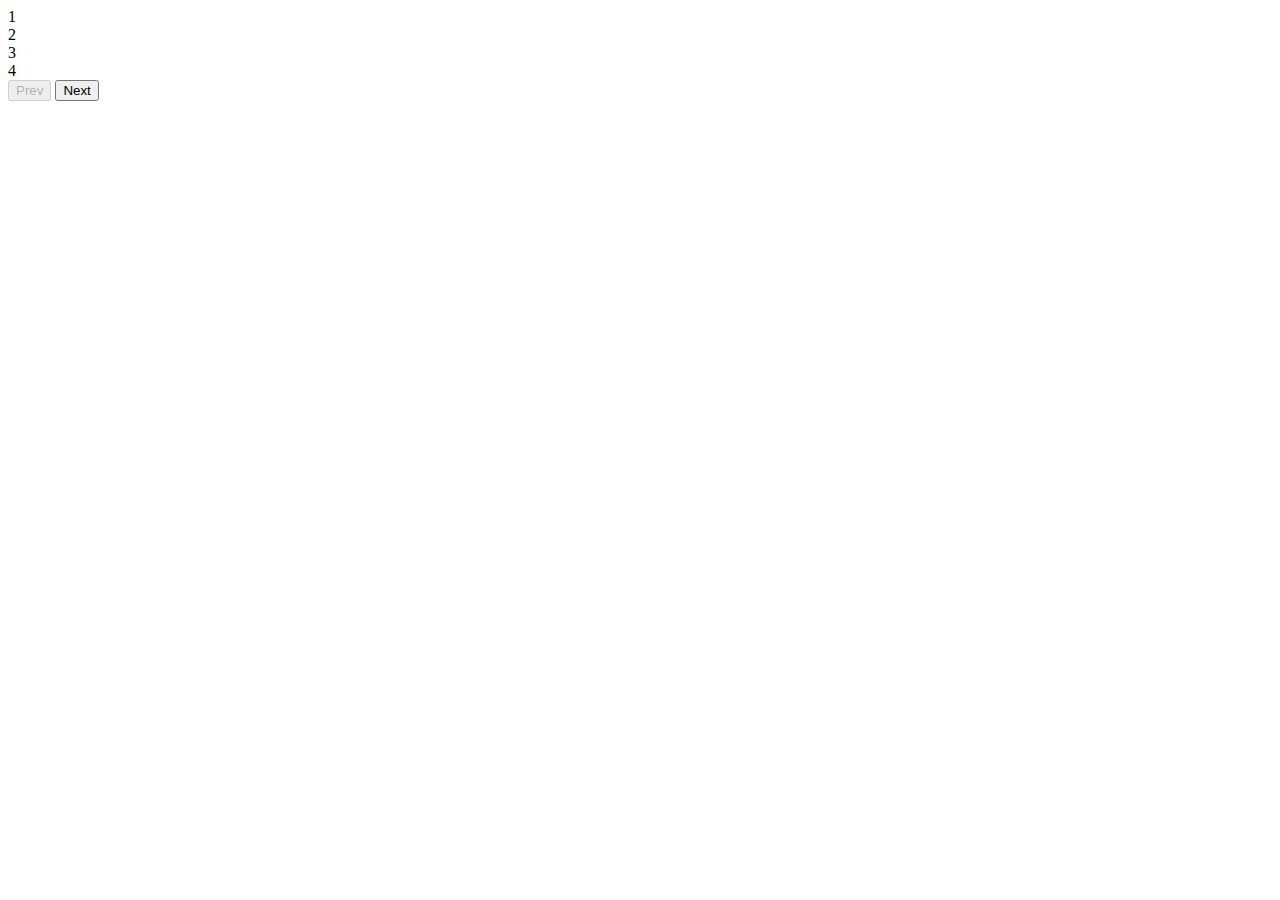
==== progress steps/index.html @ 16f2cb24 "Progress Steps" ====
<!DOCTYPE html>
<html lang="en">
<head>
    <meta charset="UTF-8">
    <meta http-equiv="X-UA-Compatible" content="IE=edge">
    <meta name="viewport" content="width=device-width, initial-scale=1.0">
    <link rel="stylesheet" href="style.css">
    <title>Progress steps</title>
</head>
<body>
    <div class="container">
        <div class="progress_container">
            <div class="progress" id="progress">

            </div>
            <div class="circle active">1</div>
            <div class="circle">2</div>
            <div class="circle">3</div>
            <div class="circle">4</div>
        </div>

        <button class="btn" id="prev" disabled>Prev</button>
        <button class="btn" id="next">Next</button>

    </div>
    <script src="script.js"></script>
</body>
</html>
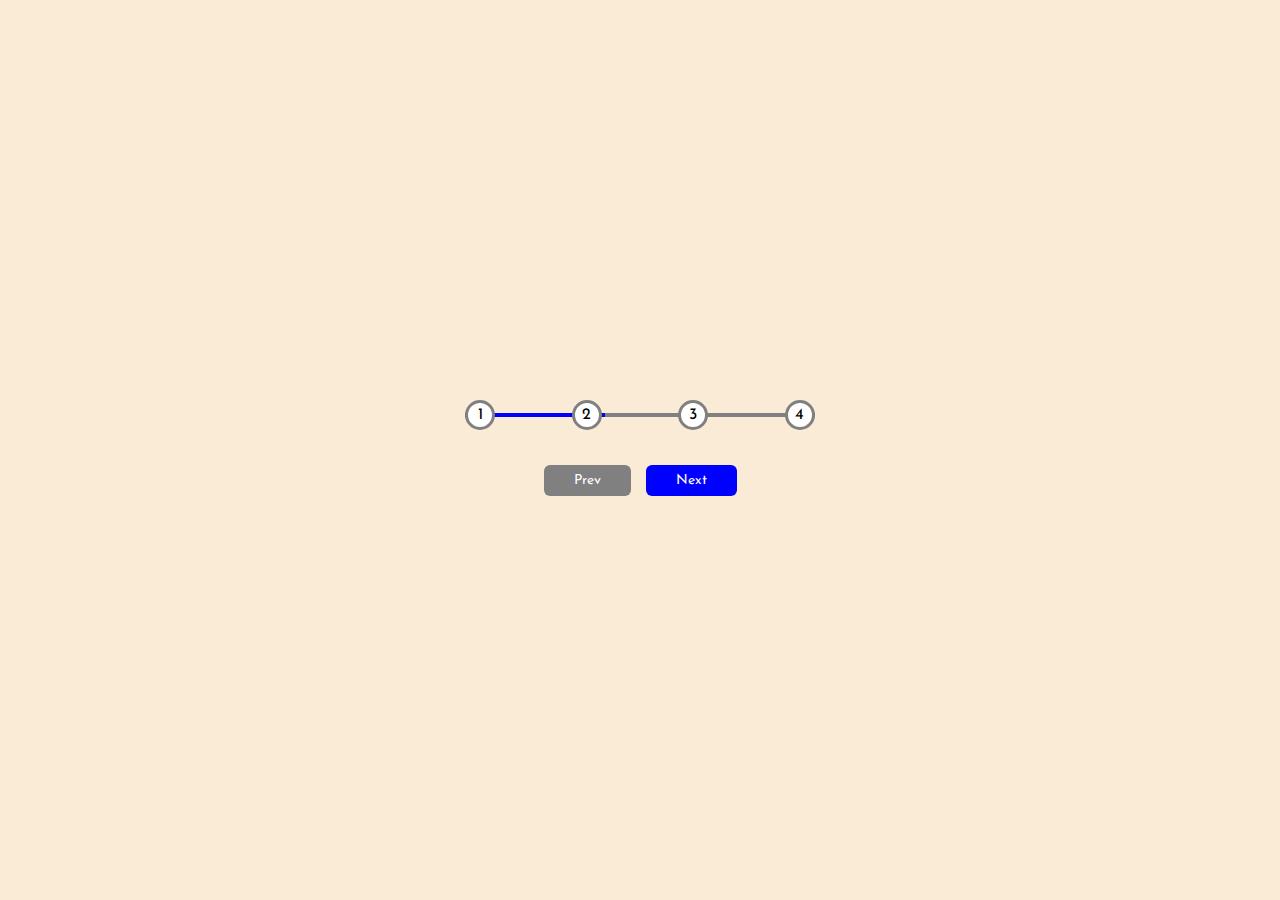
==== commit ff780a3e: "Progress steps css" ====
--- a/progress steps/index.html
+++ b/progress steps/index.html
@@ -9,7 +9,7 @@
 </head>
 <body>
     <div class="container">
-        <div class="progress_container">
+        <div class="progress-container">
             <div class="progress" id="progress">
 
             </div>
--- a/progress steps/style.css
+++ b/progress steps/style.css
@@ -0,0 +1,97 @@
+@import url('https://fonts.googleapis.com/css2?family=Josefin+Sans:wght@700&display=swap');
+
+*{
+    box-sizing: border-box;
+}
+
+body{
+    background-color: antiquewhite;
+    font-family: 'Josefin Sans', sans-serif;
+    display: flex;
+    align-items: center;
+    justify-content: center;
+    height: 100vh;
+    overflow: hidden;
+    margin: 0;
+    
+}
+
+.container{
+    text-align: center;
+}
+
+.progress-container{
+    display: flex;
+    justify-content: space-between;
+    position: relative;
+    margin-bottom: 30px;
+    max-width: 100%;
+    width: 350px;
+
+}
+
+.progress-container::before{
+    content: '';
+    background-color: gray;
+    position: absolute;
+    top: 50%;
+    left: 0;
+    transform: translateY(-50%);
+    height: 4px;
+    width: 100%;
+    z-index: -1;
+}
+
+.progress{
+    background-color: blue;
+    position: absolute;
+    top: 50%;
+    left: 0;
+    transform: translateY(-50%);
+    height: 4px;
+    width: 40%;
+    z-index: -1;
+    translate: 0.4s ease;
+}
+
+.circle{
+    background-color: white;
+    color: black;
+    border-radius: 50%;
+    height: 30px;
+    width: 30px;
+    display: flex;
+    align-items: center;
+    justify-content: center;
+    border: 3px solid gray;
+    transition: 0.4s ease;
+}
+
+.circle:active{
+    border-color: blue;
+}
+
+.btn{
+    background-color: blue;
+    color:white;
+    border: 0;
+    border-radius: 6px;
+    cursor: pointer;
+    font-family: inherit;
+    padding: 8px 30px;
+    margin: 5px;
+    font-size: 14px;
+}
+
+.btn:active{
+    transform: scale(0.98);
+}
+
+.btn:focus{
+    outline: 0;
+}
+
+.btn:disabled{
+    background-color: gray;
+    cursor: not-allowed;
+}